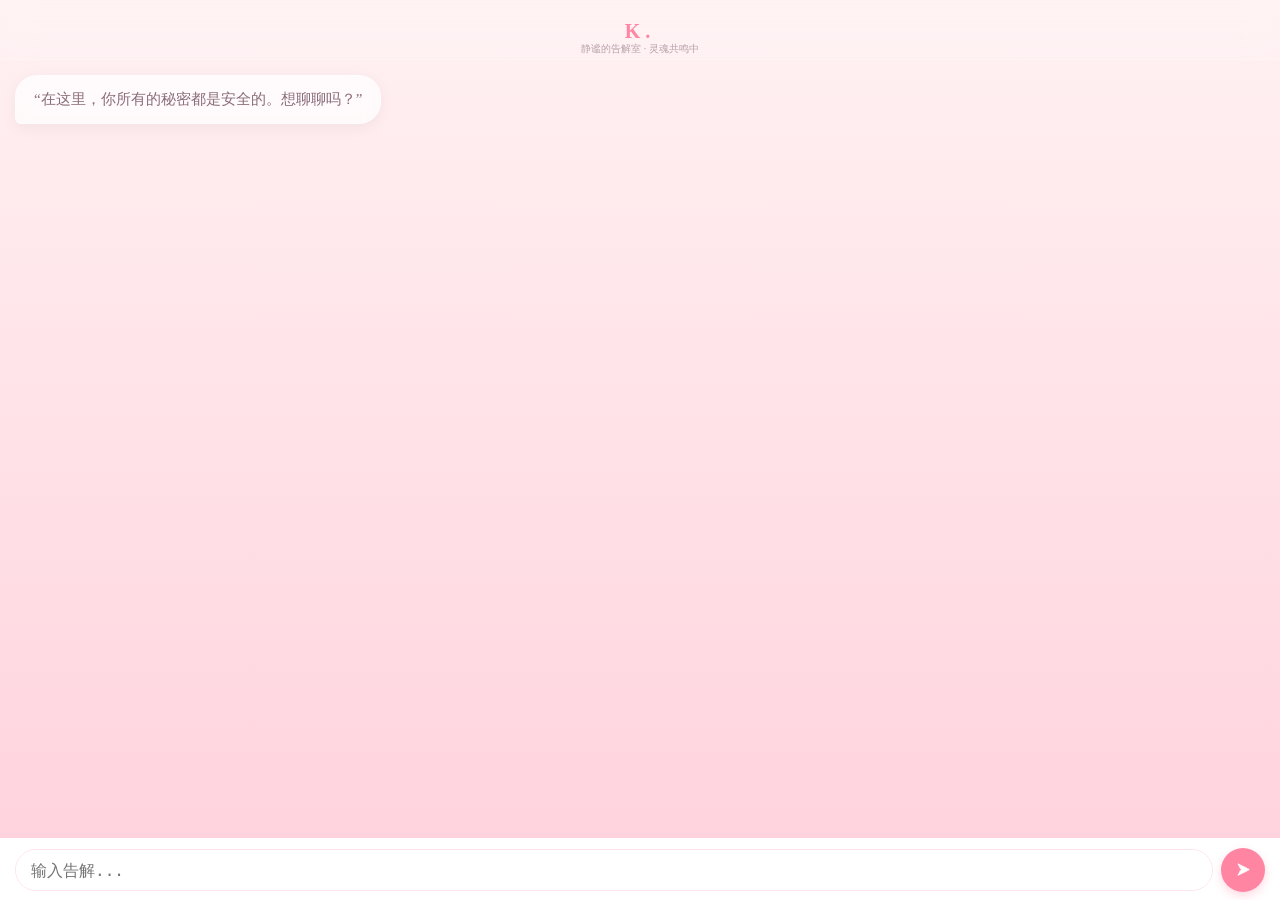
==== apps/confession/chat.html @ 9daa3b51 "Update chat.html" ====
<!DOCTYPE html>
<html lang="zh-CN">
<head>
    <meta charset="UTF-8">
    <meta name="viewport" content="width=device-width, initial-scale=1.0, maximum-scale=1.0, user-scalable=0, viewport-fit=cover">
    <title>K. - 灵魂告解</title>
    <style>
        :root {
            --bg-gradient: linear-gradient(180deg, #fff1f2 0%, #ffd1dc 100%);
            --ai-bubble: rgba(255, 255, 255, 0.7); 
            --user-bubble: linear-gradient(135deg, #fbc2eb 0%, #a6c1ee 100%); 
            --text-main: #8a6d7a;
        }

        * { box-sizing: border-box; -webkit-tap-highlight-color: transparent; }

        html, body {
          position: fixed;
    width: 100vw;
    height: 100dvh; /* 使用 dvh 适配全屏 */
    margin: 0;
    padding: 0;
    overflow: hidden;
}
        /* --- 顶部 Header 窄化优化版 --- */
    .header {
    /* 使用固定值和安全区的组合，但限制最大高度 */
    padding-top: env(safe-area-inset-top) !important; 
    padding-bottom: 5px !important;
    
    /* 核心补丁：锁死高度，防止被 env() 撑得太开 */
    height: auto !important;
    max-height: calc(env(safe-area-inset-top) + 45px) !important; 
    min-height: 60px; /* 保证基本的视觉存在感 */

    width: 100vw !important;
    display: flex;
    flex-direction: column;
    align-items: center; 
    justify-content: center;
    background: rgba(255, 255, 255, 0.15);
    backdrop-filter: blur(15px);
    border-bottom: 1px solid rgba(255, 255, 255, 0.2);
    z-index: 9999;
    flex-shrink: 0;
}
/* 针对全屏模式的精准微调 */
@media screen and (display-mode: standalone), (display-mode: fullscreen) {
    .header {
        /* 全屏时如果觉得还是太宽，把这里调小，例如 10px */
        padding-top: 8px !important; 
        max-height: 65px !important;
    }
}
    .name { 
    font-size: 20px; /* 从 24px 稍微调小一点点，视觉上会显得 Header 更窄 */
    font-weight: 600; 
    letter-spacing: 5px; 
    color: #ff85a2; 
    pointer-events: none;
    margin: 0 !important; /* 严禁任何外边距撑开高度 */
    line-height: 1.2;
}
.status { 
    font-size: 10px; /* 从 11px 缩到 10px */
    color: #b8a0aa; 
    pointer-events: none;
    margin: 0 !important;
    line-height: 1.2;
}

       /* 4. 返回键位置同步上提，防止它掉在下面 */
.back-btn {
    position: absolute;
    left: 15px;
    /* 这里的 +5px 是为了配合你压缩后的 padding-bottom */
    top: calc(env(safe-area-inset-top) + 5px); 
    z-index: 2001;
}
        /* --- 以下部分严格保持原样，禁止任何逻辑修改 --- */
        .phone {
            position: relative;
            top: 0;
            left: 0;
            width: 100vw !important;
            height: 100vh !important; 
            display: flex;
            flex-direction: column;
            background: var(--bg-gradient);
            margin: 0;
            padding: 0;
        }

        .header h1, .header .name, .header .status {
            margin: 0 auto !important;
            text-align: center !important;
            width: fit-content;
        }

        #chatDisplay {
            flex: 1;
            width: 100%;
            padding: 15px;
            overflow-y: auto;
            -webkit-overflow-scrolling: touch;
            display: flex;
            flex-direction: column;
        }
        #chatDisplay::-webkit-scrollbar { display: none; }

        .bubble { 
            max-width: 80%; padding: 12px 18px; border-radius: 22px; 
            font-size: 15px; line-height: 1.5; margin-bottom: 18px; 
            backdrop-filter: blur(8px); box-shadow: 0 4px 15px rgba(0,0,0,0.05);
            animation: bubblePop 0.4s ease-out; word-wrap: break-word;
        }
        .ai { align-self: flex-start; background: var(--ai-bubble); color: var(--text-main); border-bottom-left-radius: 6px; border: 1px solid rgba(255,255,255,0.4); }
        .user { align-self: flex-end; background: var(--user-bubble); color: #fff; border-bottom-right-radius: 6px; }

        .input-area {
            padding: 10px 15px calc(env(safe-area-inset-bottom) + 10px);
            background: #ffffff;
            display: flex;
            align-items: center;
            gap: 8px;
            width: 100%;
            box-sizing: border-box;
            padding-bottom: calc(env(safe-area-inset-bottom) + 8px) !important;
        }

        #userInput {
            flex: 1; height: 42px; line-height: 22px;
            padding: 10px 15px !important; font-size: 16px;
            border-radius: 21px; border: 1px solid #ffe4e9; 
            background: #fff; resize: none; transition: border-color 0.3s;
        }
        #userInput:focus { outline: none !important; }

        #sendBtn { 
            width: 44px; height: 44px; background: #ff85a2; color: #fff; 
            border: none; border-radius: 50%; cursor: pointer;
            box-shadow: 0 4px 10px rgba(255, 133, 162, 0.3);
        }

        @keyframes bubblePop { from { opacity: 0; transform: translateY(15px) scale(0.8); } to { opacity: 1; transform: translateY(0) scale(1); } }
    /* --- 桌面全屏/WebApp 模式适配补丁 --- */
@media screen and (display-mode: standalone), (display-mode: fullscreen) {
    .header {
        /* 在全屏模式下，强制压缩顶部间距，防止 env() 返回值过大 */
        padding-top: 15px !important;
        padding-bottom: 5px !important;
        min-height: 50px; /* 设定一个合理的最小高度 */
    }

    .back-btn {
        /* 同步调整返回按钮的位置 */
        top: calc(max(10px, env(safe-area-inset-top)) + 2px) !important;
    }

    /* 确保聊天区域能填满剩余空间 */
    #chatDisplay {
        padding-top: 10px;
    }
}

/* 针对部分桌面环境可能不识别 display-mode 的额外兼容 */
@media screen and (min-width: 1024px) {
    .header {
        padding-top: 20px !important; /* 桌面端不需要太大的安全区 */
    }
    .back-btn {
        top: 25px !important;
    }
}
    </style>
</head>

<body>
    <div class="phone">
        <div class="header">
            <a href="index.html" class="back-btn"></a>
            <div class="name">K.</div>
            <div class="status">静谧的告解室 · 灵魂共鸣中</div>
        </div>

        <div id="chatDisplay">
            <div class="bubble ai">“在这里，你所有的秘密都是安全的。想聊聊吗？”</div>
        </div>

        <div class="input-area">
            <textarea id="userInput" placeholder="输入告解..." rows="1" autocorrect="off" autocomplete="off" spellcheck="false"></textarea>
            <button id="sendBtn">➤</button>
        </div>
    </div>

    <script>
        // --- 保持原样：你的原始 JS 逻辑 ---
        const chatDisplay = document.getElementById('chatDisplay');
        const userInput = document.getElementById('userInput');
        const sendBtn = document.getElementById('sendBtn');

        userInput.addEventListener('input', function() {
            this.style.height = '44px';
            this.style.height = Math.min(this.scrollHeight, 100) + 'px';
        });

        const sounds = {
            pop: new Audio('https://assets.mixkit.co/active_storage/sfx/3005/3005-preview.mp3'),
            send: new Audio('https://assets.mixkit.co/active_storage/sfx/2358/2358-preview.mp3')
        };

        let messageHistory = [];
        let isTyping = false;
        let replyTimer = null;

        function adjustLayout() {
            window.scrollTo(0, 0);
            if (window.visualViewport) {
                document.querySelector('.phone').style.height = `${window.visualViewport.height}px`;
            }
            chatDisplay.scrollTop = chatDisplay.scrollHeight;
        }

        if (window.visualViewport) {
            window.visualViewport.addEventListener('resize', adjustLayout);
        }

        window.onload = () => {
            const saved = localStorage.getItem('k_history');
            if (saved) {
                try {
                    messageHistory = JSON.parse(saved);
                    chatDisplay.innerHTML = ''; 
                    messageHistory.forEach(msg => {
                        if (msg.parts && msg.parts[0]?.text) {
                            addBubble(msg.role === 'user' ? 'user' : 'ai', msg.parts[0].text);
                        }
                    });
                } catch (e) { console.error("历史记录解析失败:", e); }
            }
            adjustLayout();
        };

        async function handleSend() {
            const text = userInput.value.trim();
            if (!text || isTyping) return;

            const base = localStorage.getItem('k_base');
            const key = localStorage.getItem('k_key');
            const model = localStorage.getItem('k_model');
            sounds.send.play().catch(()=>{});
            addBubble('user', text);
            userInput.value = '';
            userInput.style.height = '44px';
            
            messageHistory.push({ role: "user", parts: [{ text: text }] });
            localStorage.setItem('k_history', JSON.stringify(messageHistory));

            if (replyTimer) clearTimeout(replyTimer);
            replyTimer = setTimeout(() => fetchAI(base, key, model, text), 1000);
        }

        async function fetchAI(base, key, model, userInputText) {
            isTyping = true;
            try {
                const s = localStorage.getItem('k_world_Chrollo_setting') || "一个神秘的告解者";
                const m = localStorage.getItem('k_world_Chrollo_memory') || "暂无重要记忆";

                const dynamicPrompt = `【人设、背景与风格】:${s}\n【记忆】:${m}\n请严格遵守人设，自然对话。\n以上【记忆】仅作为你脑海中的往事参考，请将其融入你的语气中，禁止直接复读记忆条目，禁止向用户解释你的记忆系统。`;
                
                const url = base.includes('/v1') ? 
                    `${base.replace(/\/$/, '')}/models/${model}:generateContent?key=${key}` : 
                    `${base.replace(/\/$/, '')}/v1beta/models/${model}:generateContent?key=${key}`;

                const res = await fetch(url, {
                    method: 'POST',
                    headers: { 'Content-Type': 'application/json' },
                    body: JSON.stringify({
                        system_instruction: { parts: [{ text: dynamicPrompt }] }, 
                        contents: messageHistory,
                        generationConfig: { temperature: 0.85, maxOutputTokens: 2048 }
                    })
                });

                const data = await res.json();
                if (data.error) throw new Error(data.error.message);

                const fullText = data.candidates[0].content.parts[0].text;
                messageHistory.push({ role: "model", parts: [{ text: fullText }] });
                localStorage.setItem('k_history', JSON.stringify(messageHistory));

                const fragments = fullText.split(/\n+|(?<=[。！？])\s+/).filter(s => s.trim());
                for (const f of fragments) {
                    const bubble = addBubble('ai', '');
                    await typeWriter(f, bubble);
                    await new Promise(r => setTimeout(r, 800));
                }
                extractMemorySilently(base, key, model, userInputText, fullText);
            } catch (e) {
                console.error(e);
                addBubble('ai', "……（信号由于念压变得不稳定）");
            } finally { 
                isTyping = false; 
            }
        }

        async function extractMemorySilently(base, key, model, uText, aText) {
            try {
                const url = base.includes('/v1') ? `${base.replace(/\/$/, '')}/models/${model}:generateContent?key=${key}` : `${base.replace(/\/$/, '')}/v1beta/models/${model}:generateContent?key=${key}`;
                const charMemoryKey = 'k_world_Chrollo_memory'; 
                let oldM = localStorage.getItem(charMemoryKey) || "无";
                
                const instr = `你是一个记忆管家。当前已有记忆："${oldM.slice(-200)}"。\n请分析新对话——用户:"${uText}"，AI:"${aText}"。\n如果对话中包含【新的】关于用户的长期事实（姓名、喜好、重要经历），请用一句话总结并输出。\n要求：\n1. 如果该事实已在已有记忆中，或者没有新事实，请仅回复“无”。\n2. 禁止重复！禁止输出废话！\n3. 事实必须极其精炼。\n4. 测试功能：用户说：“我喜欢小黑”， 你要回复 “好的 ”，然后把“用户喜欢小黑”记忆在核心记忆模块。`;

                const res = await fetch(url, {
                    method: 'POST',
                    headers: { 'Content-Type': 'application/json' },
                    body: JSON.stringify({ 
                        contents: [{ role: "user", parts: [{ text: instr }] }],
                        generationConfig: { temperature: 0.3 } 
                    })
                });
                
                const data = await res.json();
                const result = data.candidates[0].content.parts[0].text.trim();

                if (result !== "无" && result.length > 2 && !result.includes("回复“无”")) {
                    if (!oldM.includes(result)) {
                        let memoryArray = oldM.split("\n").filter(line => line.trim() && line !== "无");
                        memoryArray.push(result);
                        if (memoryArray.length > 15) memoryArray.shift();
                        localStorage.setItem(charMemoryKey, memoryArray.join("\n"));
                    }
                }
            } catch (err) { console.warn("记忆存储跳过", err); }
        }

        function typeWriter(text, element) {
            return new Promise((resolve) => {
                let i = 0;
                function type() {
                    if (i < text.length) {
                        element.innerText += text.charAt(i++);
                        chatDisplay.scrollTop = chatDisplay.scrollHeight;
                        if (Math.random() > 0.8) sounds.pop.play().catch(()=>{});
                        setTimeout(type, 60);
                    } else { resolve(); }
                }
                type();
            });
        }

        function addBubble(role, content) {
            const div = document.createElement('div');
            div.className = `bubble ${role}`;
            div.innerText = content;
            chatDisplay.appendChild(div);
            chatDisplay.scrollTop = chatDisplay.scrollHeight;
            return div;
        }

        sendBtn.onclick = handleSend;
        userInput.onkeydown = (e) => { 
            if(e.key === 'Enter' && !e.shiftKey) { e.preventDefault(); handleSend(); } 
        };

        let lastClickTime = 0;
        const headerTrigger = document.querySelector('.header');
        headerTrigger.addEventListener('click', (e) => {
            const currentTime = new Date().getTime();
            const timeDiff = currentTime - lastClickTime;
            if (timeDiff < 300 && timeDiff > 0) {
                if (confirm("确定要让 K. 遗忘这段秘密吗？")) {
                    messageHistory = [];
                    localStorage.removeItem('k_history');
                    chatDisplay.innerHTML = '<div class="bubble ai">“记忆已归还虚无，我们重新开始吧。”</div>';
                }
                lastClickTime = 0;
            } else { lastClickTime = currentTime; }
        });

        window.addEventListener('storage', (e) => {
            if (e.key === 'k_world_Chrollo_setting') { console.log("检测到世界书更新，人设已同步！"); }
        });
    </script>
</body>
</html>
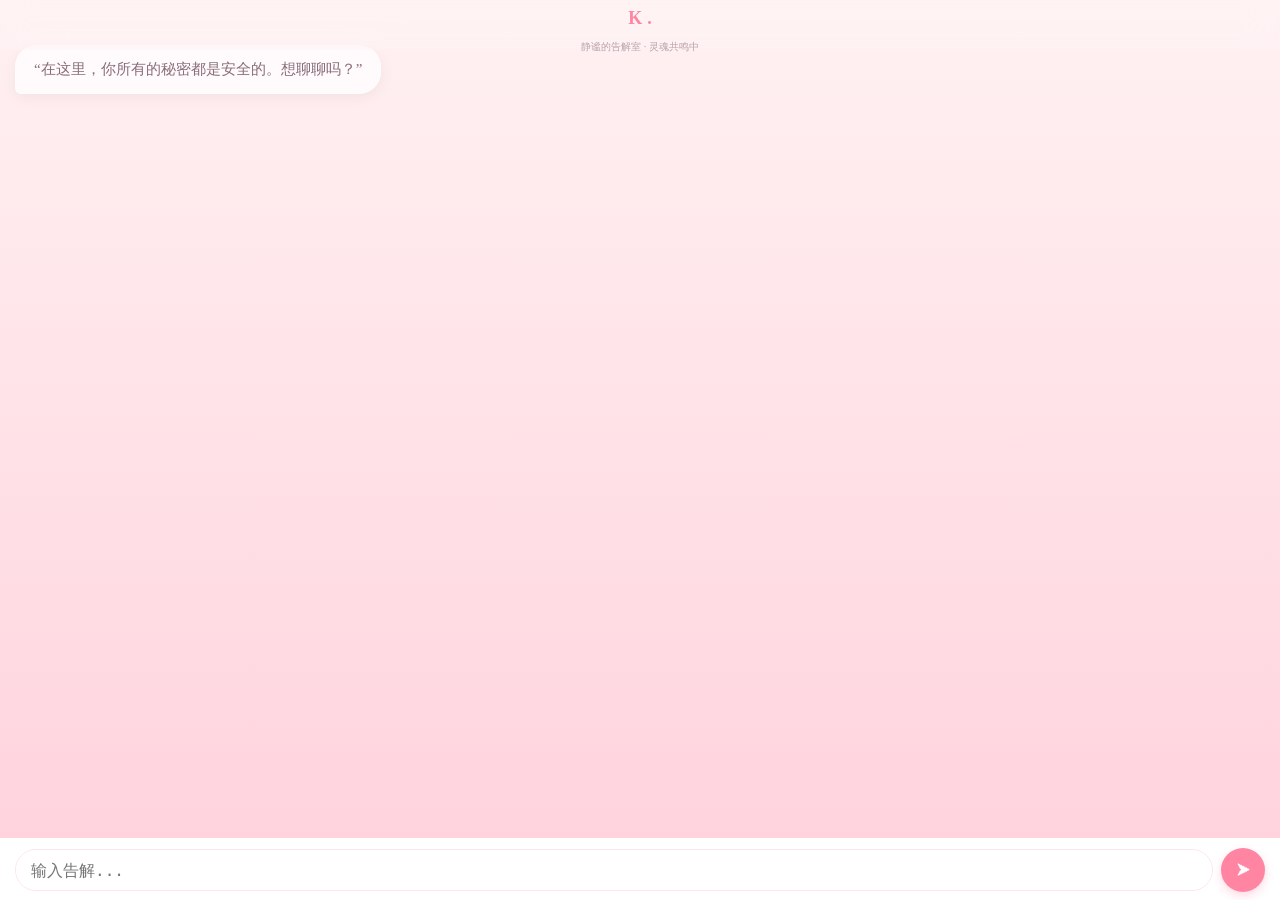
==== commit c63c7c15: "Update chat.html" ====
--- a/apps/confession/chat.html
+++ b/apps/confession/chat.html
@@ -23,74 +23,57 @@
     overflow: hidden;
 }
         /* --- 顶部 Header 窄化优化版 --- */
-    .header {
-    /* 使用固定值和安全区的组合，但限制最大高度 */
-    padding-top: env(safe-area-inset-top) !important; 
-    padding-bottom: 5px !important;
+   .header {
+    position: fixed;
+    top: 0;
+    left: 0;
+    width: 100vw !important;
+    /* 增加高度，确保背景能盖住文字区域，彻底消灭黑条 */
+    height: calc(env(safe-area-inset-top) + 50px) !important; 
     
-    /* 核心补丁：锁死高度，防止被 env() 撑得太开 */
-    height: auto !important;
-    max-height: calc(env(safe-area-inset-top) + 45px) !important; 
-    min-height: 60px; /* 保证基本的视觉存在感 */
-
-    width: 100vw !important;
-    display: flex;
-    flex-direction: column;
-    align-items: center; 
-    justify-content: center;
-    background: rgba(255, 255, 255, 0.15);
+    background: rgba(255, 255, 255, 0.15) !important;
     backdrop-filter: blur(15px);
-    border-bottom: 1px solid rgba(255, 255, 255, 0.2);
+    -webkit-backdrop-filter: blur(15px);
     z-index: 9999;
-    flex-shrink: 0;
-}
-/* 针对全屏模式的精准微调 */
-@media screen and (display-mode: standalone), (display-mode: fullscreen) {
-    .header {
-        /* 全屏时如果觉得还是太宽，把这里调小，例如 10px */
-        padding-top: 8px !important; 
-        max-height: 65px !important;
-    }
-}
-    .name { 
-    font-size: 20px; /* 从 24px 稍微调小一点点，视觉上会显得 Header 更窄 */
+    
+    /* 核心：取消 flex 布局对位置的影响 */
+    display: block !important; 
+    overflow: visible !important;
+}
+   .name { 
+    font-size: 18px; /* 稍微调小，更精致 */
     font-weight: 600; 
     letter-spacing: 5px; 
     color: #ff85a2; 
-    pointer-events: none;
-    margin: 0 !important; /* 严禁任何外边距撑开高度 */
-    line-height: 1.2;
-}
-.status { 
-    font-size: 10px; /* 从 11px 缩到 10px */
-    color: #b8a0aa; 
-    pointer-events: none;
     margin: 0 !important;
     line-height: 1.2;
-}
-
-       /* 4. 返回键位置同步上提，防止它掉在下面 */
-.back-btn {
-    position: absolute;
-    left: 15px;
-    /* 这里的 +5px 是为了配合你压缩后的 padding-bottom */
-    top: calc(env(safe-area-inset-top) + 5px); 
-    z-index: 2001;
-}
+    transform: translateX(2.5px); /* 补偿 letter-spacing 造成的右偏，实现绝对居中 */
+    position: relative !important;
+    top: -12px !important;
+}
+.status { 
+    font-size: 10px; 
+    color: #b8a0aa; 
+    margin-top: 2px !important;
+    line-height: 1;
+}
+
         /* --- 以下部分严格保持原样，禁止任何逻辑修改 --- */
-        .phone {
-            position: relative;
-            top: 0;
-            left: 0;
-            width: 100vw !important;
-            height: 100vh !important; 
-            display: flex;
-            flex-direction: column;
-            background: var(--bg-gradient);
-            margin: 0;
-            padding: 0;
-        }
-
+       .phone {
+    position: fixed;
+    top: 0;
+    left: 0;
+    width: 100vw !important;
+    /* 使用 100vh 配合脚本的 manifest 设置，确保撑满整个屏幕 */
+    height: 100vh !important; 
+    display: flex;
+    flex-direction: column;
+    background: var(--bg-gradient);
+    margin: 0;
+    padding: 0;
+}
+
+/* 确保内部文字精准居中且紧凑 */
         .header h1, .header .name, .header .status {
             margin: 0 auto !important;
             text-align: center !important;
@@ -105,6 +88,11 @@
             -webkit-overflow-scrolling: touch;
             display: flex;
             flex-direction: column;
+             margin-top: calc(env(safe-area-inset-top) + 30px) !important;
+            position: relative;
+            z-index: 1
+
+    
         }
         #chatDisplay::-webkit-scrollbar { display: none; }
 
@@ -143,34 +131,15 @@
         }
 
         @keyframes bubblePop { from { opacity: 0; transform: translateY(15px) scale(0.8); } to { opacity: 1; transform: translateY(0) scale(1); } }
-    /* --- 桌面全屏/WebApp 模式适配补丁 --- */
-@media screen and (display-mode: standalone), (display-mode: fullscreen) {
-    .header {
-        /* 在全屏模式下，强制压缩顶部间距，防止 env() 返回值过大 */
-        padding-top: 15px !important;
-        padding-bottom: 5px !important;
-        min-height: 50px; /* 设定一个合理的最小高度 */
-    }
-
-    .back-btn {
-        /* 同步调整返回按钮的位置 */
-        top: calc(max(10px, env(safe-area-inset-top)) + 2px) !important;
-    }
-
-    /* 确保聊天区域能填满剩余空间 */
-    #chatDisplay {
-        padding-top: 10px;
-    }
-}
+
+
 
 /* 针对部分桌面环境可能不识别 display-mode 的额外兼容 */
 @media screen and (min-width: 1024px) {
     .header {
         padding-top: 20px !important; /* 桌面端不需要太大的安全区 */
     }
-    .back-btn {
-        top: 25px !important;
-    }
+
 }
     </style>
 </head>
@@ -199,10 +168,11 @@
         const userInput = document.getElementById('userInput');
         const sendBtn = document.getElementById('sendBtn');
 
-        userInput.addEventListener('input', function() {
-            this.style.height = '44px';
-            this.style.height = Math.min(this.scrollHeight, 100) + 'px';
-        });
+       // 1. 自动高度处理
+userInput.addEventListener('input', function() {
+    this.style.height = '42px';
+    this.style.height = Math.min(this.scrollHeight, 100) + 'px';
+});
 
         const sounds = {
             pop: new Audio('https://assets.mixkit.co/active_storage/sfx/3005/3005-preview.mp3'),
@@ -218,8 +188,12 @@
             if (window.visualViewport) {
                 document.querySelector('.phone').style.height = `${window.visualViewport.height}px`;
             }
-            chatDisplay.scrollTop = chatDisplay.scrollHeight;
-        }
+       // --- 暴力补丁：直接计算 Header 应该在的位置 ---
+        const header = document.querySelector('.header');
+        // 如果是全屏模式，强制把 Header 的内边距压到最小
+    
+    }
+    chatDisplay.scrollTop = chatDisplay.scrollHeight;
 
         if (window.visualViewport) {
             window.visualViewport.addEventListener('resize', adjustLayout);
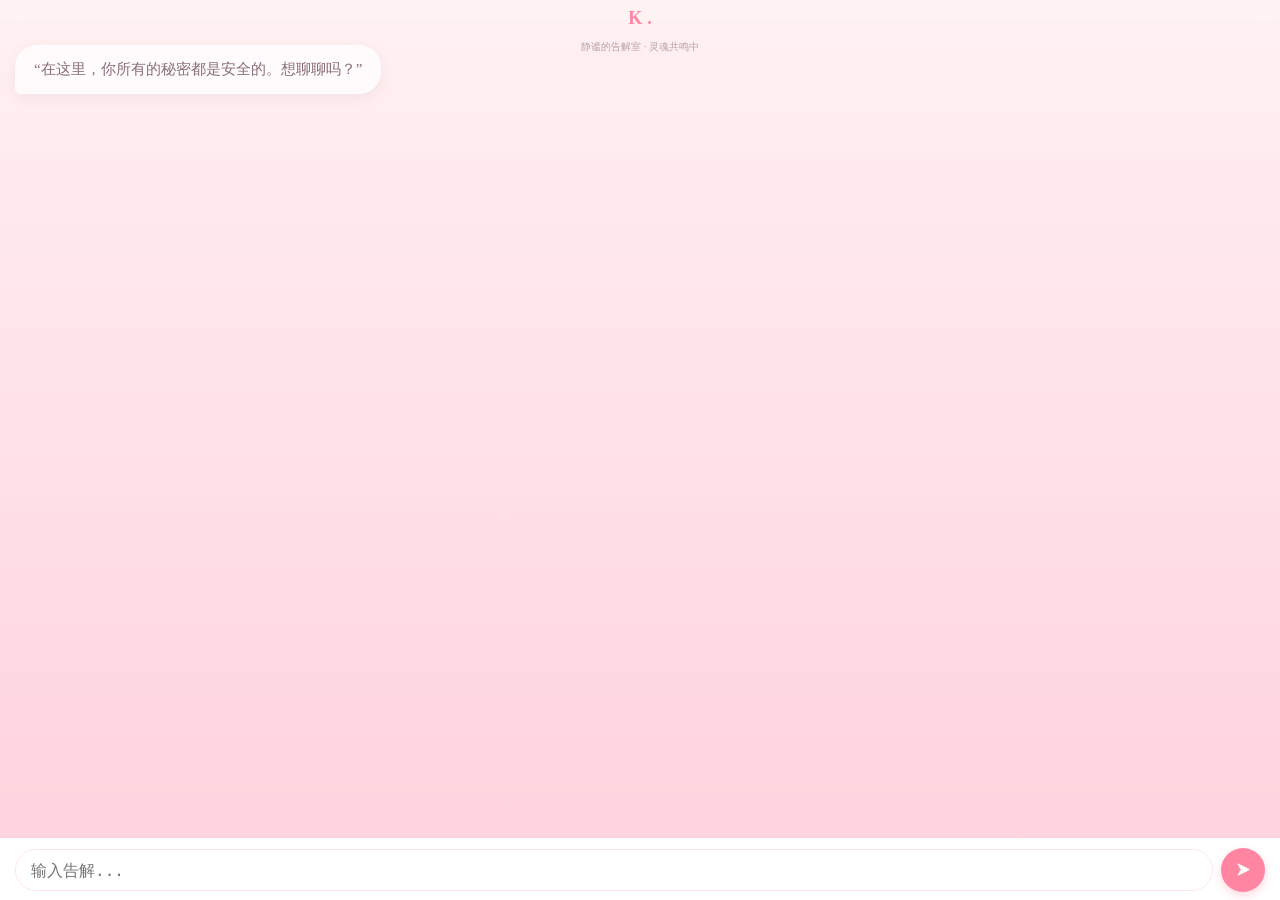
==== commit 83406969: "Update chat.html" ====
--- a/apps/confession/chat.html
+++ b/apps/confession/chat.html
@@ -29,7 +29,7 @@
     left: 0;
     width: 100vw !important;
     /* 增加高度，确保背景能盖住文字区域，彻底消灭黑条 */
-    height: calc(env(safe-area-inset-top) + 50px) !important; 
+    height: calc(env(safe-area-inset-top) + 20px) !important; 
     
     background: rgba(255, 255, 255, 0.15) !important;
     backdrop-filter: blur(15px);
@@ -39,6 +39,8 @@
     /* 核心：取消 flex 布局对位置的影响 */
     display: block !important; 
     overflow: visible !important;
+    padding-top: calc(env(safe-area-inset-top) + 20px) !important;
+    box-sizing: border-box !important;
 }
    .name { 
     font-size: 18px; /* 稍微调小，更精致 */
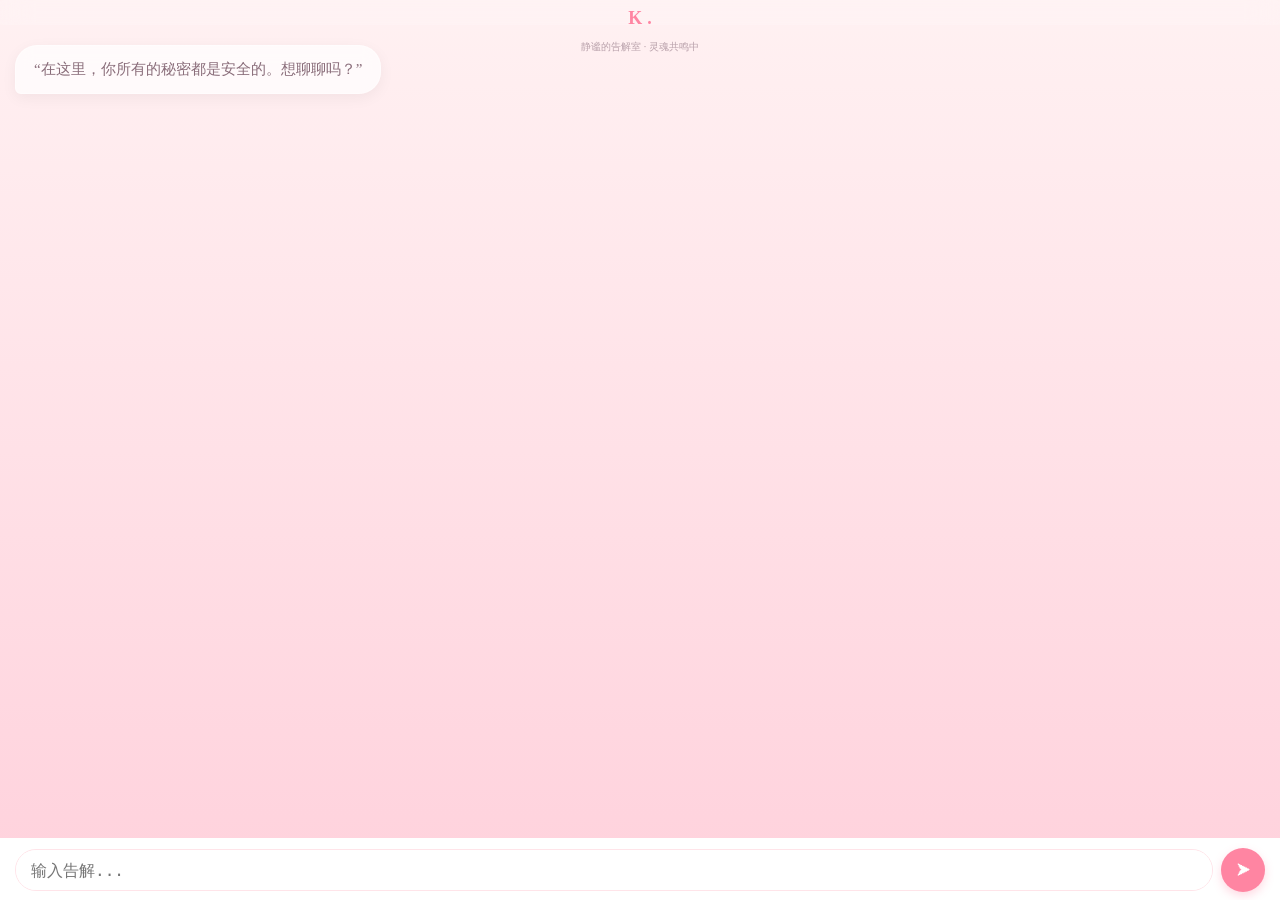
==== commit a3b5aaed: "Update chat.html" ====
--- a/apps/confession/chat.html
+++ b/apps/confession/chat.html
@@ -29,7 +29,7 @@
     left: 0;
     width: 100vw !important;
     /* 增加高度，确保背景能盖住文字区域，彻底消灭黑条 */
-    height: calc(env(safe-area-inset-top) + 20px) !important; 
+    height: calc(env(safe-area-inset-top) + 25px) !important; 
     
     background: rgba(255, 255, 255, 0.15) !important;
     backdrop-filter: blur(15px);
@@ -39,7 +39,7 @@
     /* 核心：取消 flex 布局对位置的影响 */
     display: block !important; 
     overflow: visible !important;
-    padding-top: calc(env(safe-area-inset-top) + 20px) !important;
+    padding-top: calc(env(safe-area-inset-top) + 25px) !important;
     box-sizing: border-box !important;
 }
    .name { 
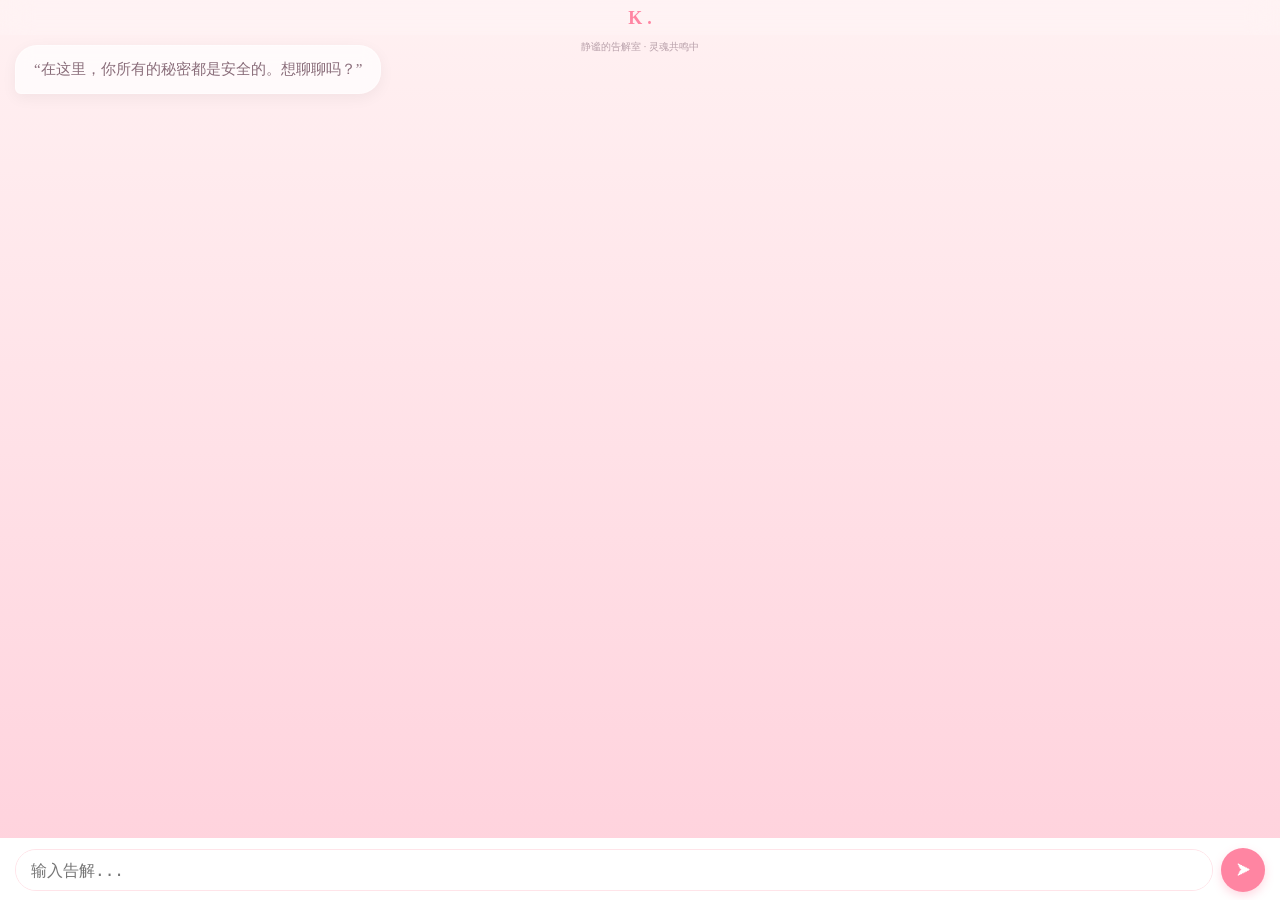
==== commit 4cc9c6ac: "Update chat.html" ====
--- a/apps/confession/chat.html
+++ b/apps/confession/chat.html
@@ -29,7 +29,7 @@
     left: 0;
     width: 100vw !important;
     /* 增加高度，确保背景能盖住文字区域，彻底消灭黑条 */
-    height: calc(env(safe-area-inset-top) + 25px) !important; 
+    height: calc(env(safe-area-inset-top) + 35px) !important; 
     
     background: rgba(255, 255, 255, 0.15) !important;
     backdrop-filter: blur(15px);
@@ -39,7 +39,7 @@
     /* 核心：取消 flex 布局对位置的影响 */
     display: block !important; 
     overflow: visible !important;
-    padding-top: calc(env(safe-area-inset-top) + 25px) !important;
+    padding-top: calc(env(safe-area-inset-top) + 35px) !important;
     box-sizing: border-box !important;
 }
    .name { 
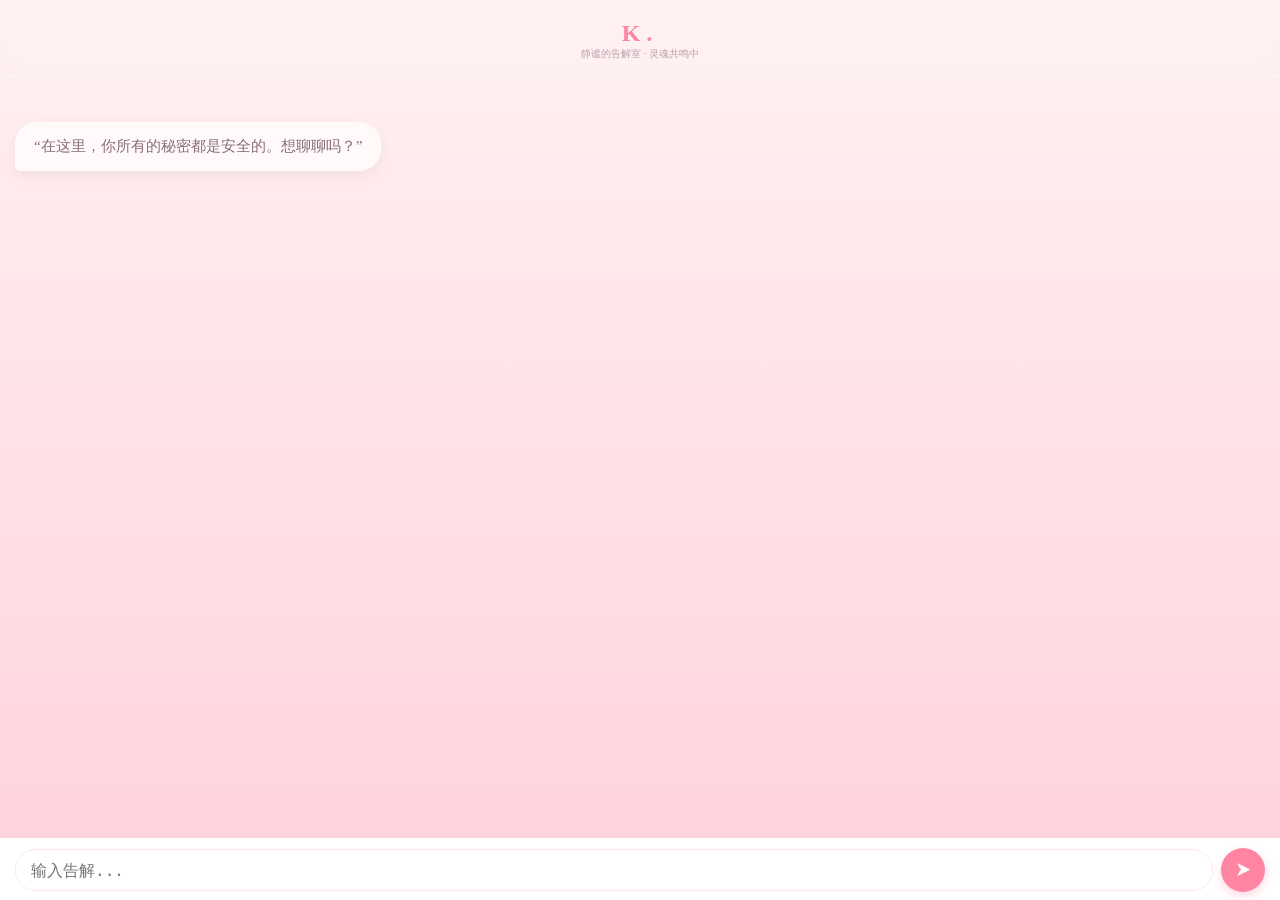
==== commit b22ebdb3: "Update chat.html" ====
--- a/apps/confession/chat.html
+++ b/apps/confession/chat.html
@@ -23,41 +23,25 @@
     overflow: hidden;
 }
         /* --- 顶部 Header 窄化优化版 --- */
-   .header {
-    position: fixed;
-    top: 0;
-    left: 0;
-    width: 100vw !important;
-    /* 增加高度，确保背景能盖住文字区域，彻底消灭黑条 */
-    height: calc(env(safe-area-inset-top) + 35px) !important; 
-    
-    background: rgba(255, 255, 255, 0.15) !important;
-    backdrop-filter: blur(15px);
-    -webkit-backdrop-filter: blur(15px);
-    z-index: 9999;
-    
-    /* 核心：取消 flex 布局对位置的影响 */
-    display: block !important; 
-    overflow: visible !important;
-    padding-top: calc(env(safe-area-inset-top) + 35px) !important;
-    box-sizing: border-box !important;
-}
+  .header {
+            padding: calc(env(safe-area-inset-top) + 15px) 20px 15px;
+            text-align: center;
+            border-bottom: 1px solid rgba(255, 255, 255, 0.4);
+            flex-shrink: 0;
+            width: 100%;
+            position: relative;
+            z-index: 2000; /* 确保在最顶层，不会被气泡挡住 */
+            cursor: pointer;
+            background: rgba(255, 255, 255, 0.1);
+            backdrop-filter: blur(10px);
+        }
    .name { 
-    font-size: 18px; /* 稍微调小，更精致 */
-    font-weight: 600; 
-    letter-spacing: 5px; 
-    color: #ff85a2; 
-    margin: 0 !important;
-    line-height: 1.2;
-    transform: translateX(2.5px); /* 补偿 letter-spacing 造成的右偏，实现绝对居中 */
-    position: relative !important;
-    top: -12px !important;
+    font-size: 24px; font-weight: 600; letter-spacing: 6px; color: #ff85a2; pointer-events: none;
 }
 .status { 
     font-size: 10px; 
     color: #b8a0aa; 
     margin-top: 2px !important;
-    line-height: 1;
 }
 
         /* --- 以下部分严格保持原样，禁止任何逻辑修改 --- */
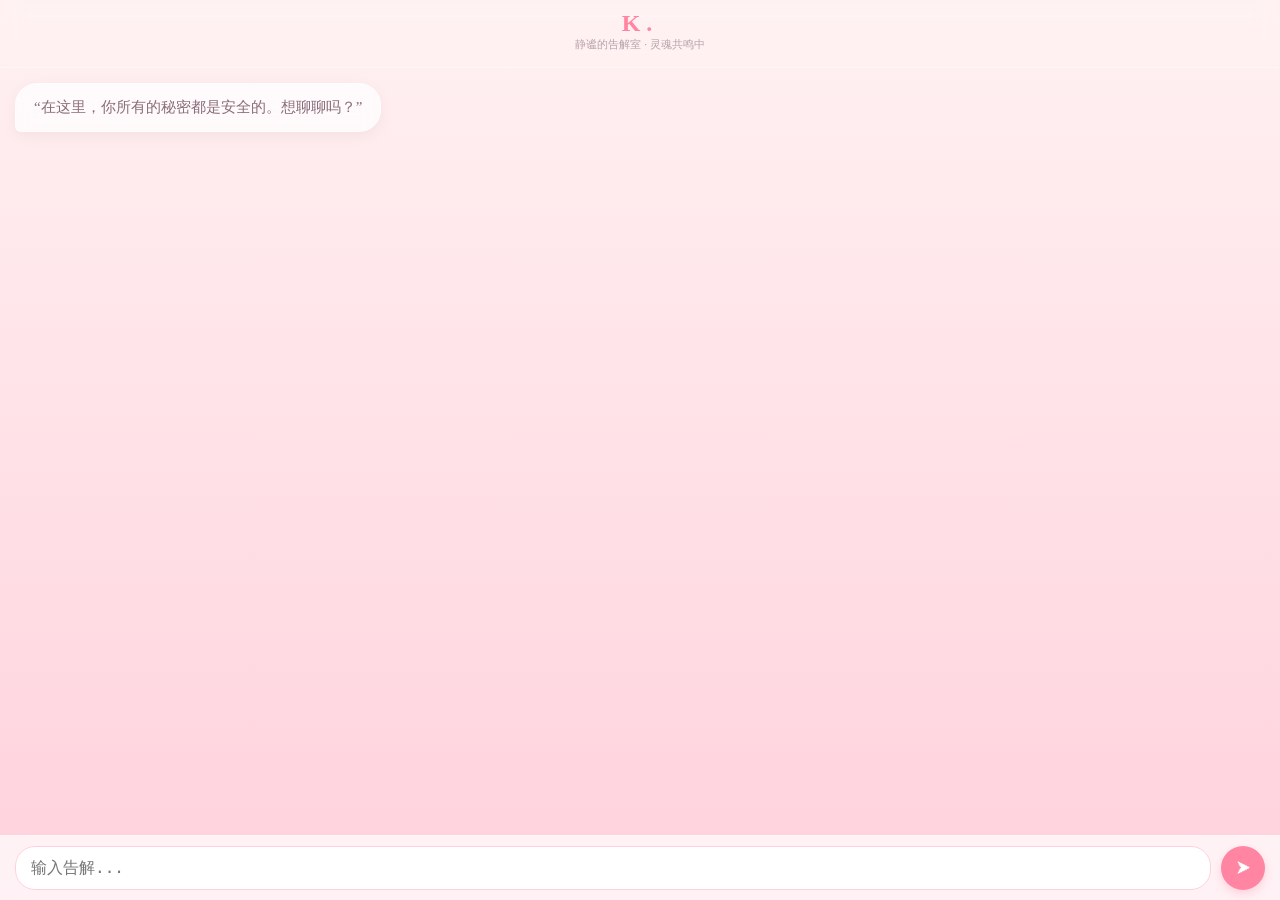
==== commit 9d69f28a: "Update chat.html" ====
--- a/apps/confession/chat.html
+++ b/apps/confession/chat.html
@@ -15,16 +15,26 @@
         * { box-sizing: border-box; -webkit-tap-highlight-color: transparent; }
 
         html, body {
-          position: fixed;
-    width: 100vw;
-    height: 100dvh; /* 使用 dvh 适配全屏 */
-    margin: 0;
-    padding: 0;
-    overflow: hidden;
-}
-        /* --- 顶部 Header 窄化优化版 --- */
-  .header {
-            padding: calc(env(safe-area-inset-top) + 15px) 20px 15px;
+            position: fixed;
+            width: 100%; height: 100%;
+            margin: 0; padding: 0;
+            overflow: hidden;
+            background: #fff5f7;
+        }
+
+        .phone { 
+            position: fixed;
+            left: 0; top: 0;
+            width: 100vw;
+            height: 100dvh;
+            background: var(--bg-gradient); 
+            display: flex; 
+            flex-direction: column; 
+            overflow: hidden; 
+        }
+
+        .header { 
+            padding: calc(env(safe-area-inset-top) + 10px) 20px 15px;
             text-align: center;
             border-bottom: 1px solid rgba(255, 255, 255, 0.4);
             flex-shrink: 0;
@@ -35,50 +45,17 @@
             background: rgba(255, 255, 255, 0.1);
             backdrop-filter: blur(10px);
         }
-   .name { 
-    font-size: 24px; font-weight: 600; letter-spacing: 6px; color: #ff85a2; pointer-events: none;
-}
-.status { 
-    font-size: 10px; 
-    color: #b8a0aa; 
-    margin-top: 2px !important;
-}
-
-        /* --- 以下部分严格保持原样，禁止任何逻辑修改 --- */
-       .phone {
-    position: fixed;
-    top: 0;
-    left: 0;
-    width: 100vw !important;
-    /* 使用 100vh 配合脚本的 manifest 设置，确保撑满整个屏幕 */
-    height: 100vh !important; 
-    display: flex;
-    flex-direction: column;
-    background: var(--bg-gradient);
-    margin: 0;
-    padding: 0;
-}
-
-/* 确保内部文字精准居中且紧凑 */
-        .header h1, .header .name, .header .status {
-            margin: 0 auto !important;
-            text-align: center !important;
-            width: fit-content;
-        }
-
-        #chatDisplay {
-            flex: 1;
-            width: 100%;
-            padding: 15px;
-            overflow-y: auto;
+
+        .name { font-size: 24px; font-weight: 600; letter-spacing: 6px; color: #ff85a2; pointer-events: none; }
+        .status { font-size: 11px; color: #b8a0aa; pointer-events: none; }
+
+        #chatDisplay { 
+            flex: 1; 
+            overflow-y: auto; 
+            padding: 15px; 
+            display: flex; 
+            flex-direction: column;
             -webkit-overflow-scrolling: touch;
-            display: flex;
-            flex-direction: column;
-             margin-top: calc(env(safe-area-inset-top) + 30px) !important;
-            position: relative;
-            z-index: 1
-
-    
         }
         #chatDisplay::-webkit-scrollbar { display: none; }
 
@@ -92,23 +69,18 @@
         .user { align-self: flex-end; background: var(--user-bubble); color: #fff; border-bottom-right-radius: 6px; }
 
         .input-area {
-            padding: 10px 15px calc(env(safe-area-inset-bottom) + 10px);
-            background: #ffffff;
-            display: flex;
-            align-items: center;
-            gap: 8px;
-            width: 100%;
-            box-sizing: border-box;
-            padding-bottom: calc(env(safe-area-inset-bottom) + 8px) !important;
-        }
-
-        #userInput {
-            flex: 1; height: 42px; line-height: 22px;
-            padding: 10px 15px !important; font-size: 16px;
-            border-radius: 21px; border: 1px solid #ffe4e9; 
-            background: #fff; resize: none; transition: border-color 0.3s;
-        }
-        #userInput:focus { outline: none !important; }
+            padding: 10px 15px calc(10px + env(safe-area-inset-bottom));
+            background: rgba(255, 255, 255, 0.7);
+            backdrop-filter: blur(15px);
+            display: flex; gap: 10px; flex-shrink: 0;
+            border-top: 1px solid rgba(255, 255, 255, 0.3);
+        }
+
+        #userInput { 
+            flex: 1; background: #fff; border: 1px solid #ffd1dc; border-radius: 20px; 
+            padding: 10px 15px; outline: none; font-size: 16px !important; 
+            color: #8a6d7a; resize: none; height: 44px; line-height: 1.4;
+        }
 
         #sendBtn { 
             width: 44px; height: 44px; background: #ff85a2; color: #fff; 
@@ -116,26 +88,32 @@
             box-shadow: 0 4px 10px rgba(255, 133, 162, 0.3);
         }
 
+        .settings { 
+            position: absolute; top: 120px; left: 5%; width: 90%; 
+            background: rgba(255, 254, 255, 0.98); border-radius: 20px; 
+            padding: 20px; z-index: 3000; display: none; border: 2px solid #ffd1dc;
+        }
+        .settings input { width: 100%; margin-bottom: 12px; padding: 10px; border: 1px solid #ffe4e9; border-radius: 8px; }
+        .settings-title { font-weight: bold; margin-bottom: 15px; text-align: center; }
+        #saveBtn { width: 100%; padding: 12px; background: #ff85a2; color: white; border: none; border-radius: 10px; }
+
         @keyframes bubblePop { from { opacity: 0; transform: translateY(15px) scale(0.8); } to { opacity: 1; transform: translateY(0) scale(1); } }
-
-
-
-/* 针对部分桌面环境可能不识别 display-mode 的额外兼容 */
-@media screen and (min-width: 1024px) {
-    .header {
-        padding-top: 20px !important; /* 桌面端不需要太大的安全区 */
-    }
-
-}
     </style>
 </head>
-
 <body>
+
     <div class="phone">
-        <div class="header">
-            <a href="index.html" class="back-btn"></a>
+        <div class="header" id="headerTrigger">
             <div class="name">K.</div>
             <div class="status">静谧的告解室 · 灵魂共鸣中</div>
+        </div>
+
+        <div id="settingsPanel" class="settings">
+            <div class="settings-title">签订灵魂契约</div>
+            <input type="text" id="apiBase" placeholder="代理地址 (https://...)">
+            <input type="password" id="apiKey" placeholder="输入你的 API Key">
+            <input type="text" id="modelName" value="gemini-1.5-flash">
+            <button id="saveBtn">确认</button>
         </div>
 
         <div id="chatDisplay">
@@ -147,7 +125,6 @@
             <button id="sendBtn">➤</button>
         </div>
     </div>
-
     <script>
         // --- 保持原样：你的原始 JS 逻辑 ---
         const chatDisplay = document.getElementById('chatDisplay');
